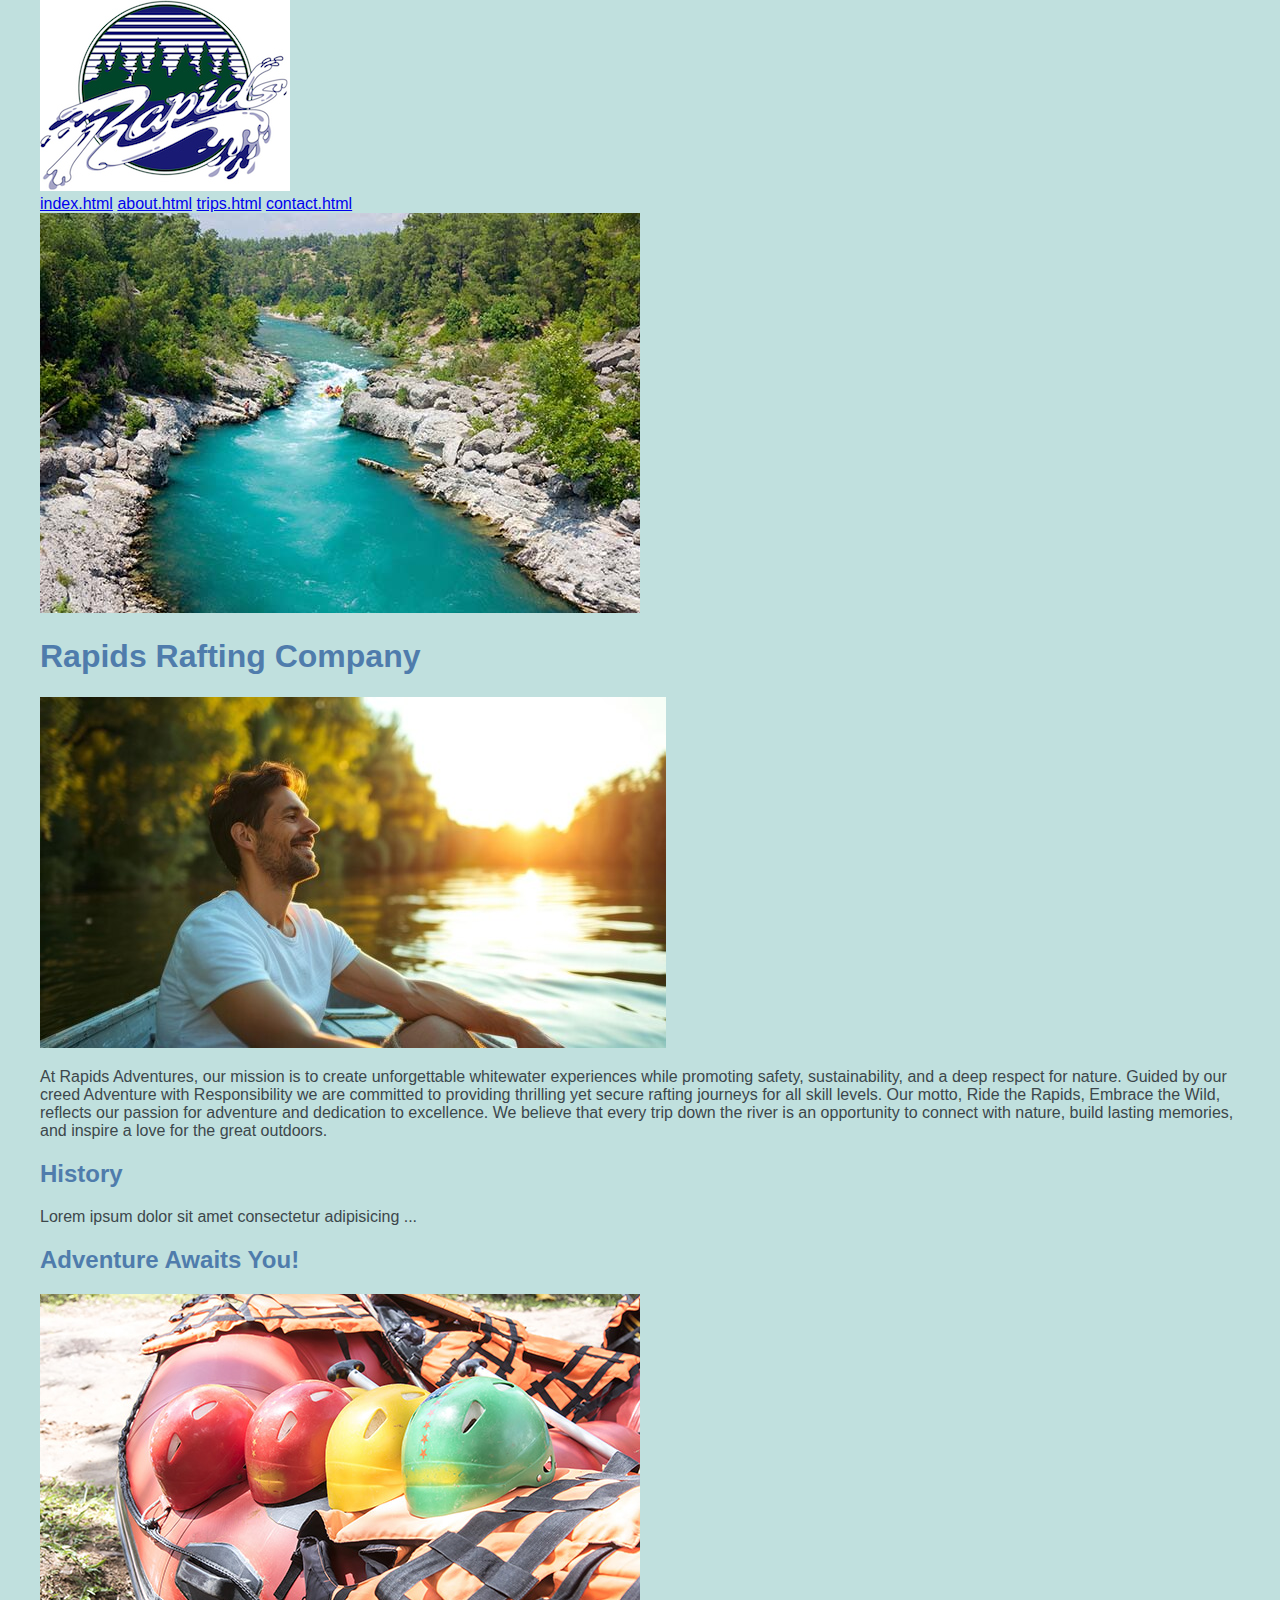
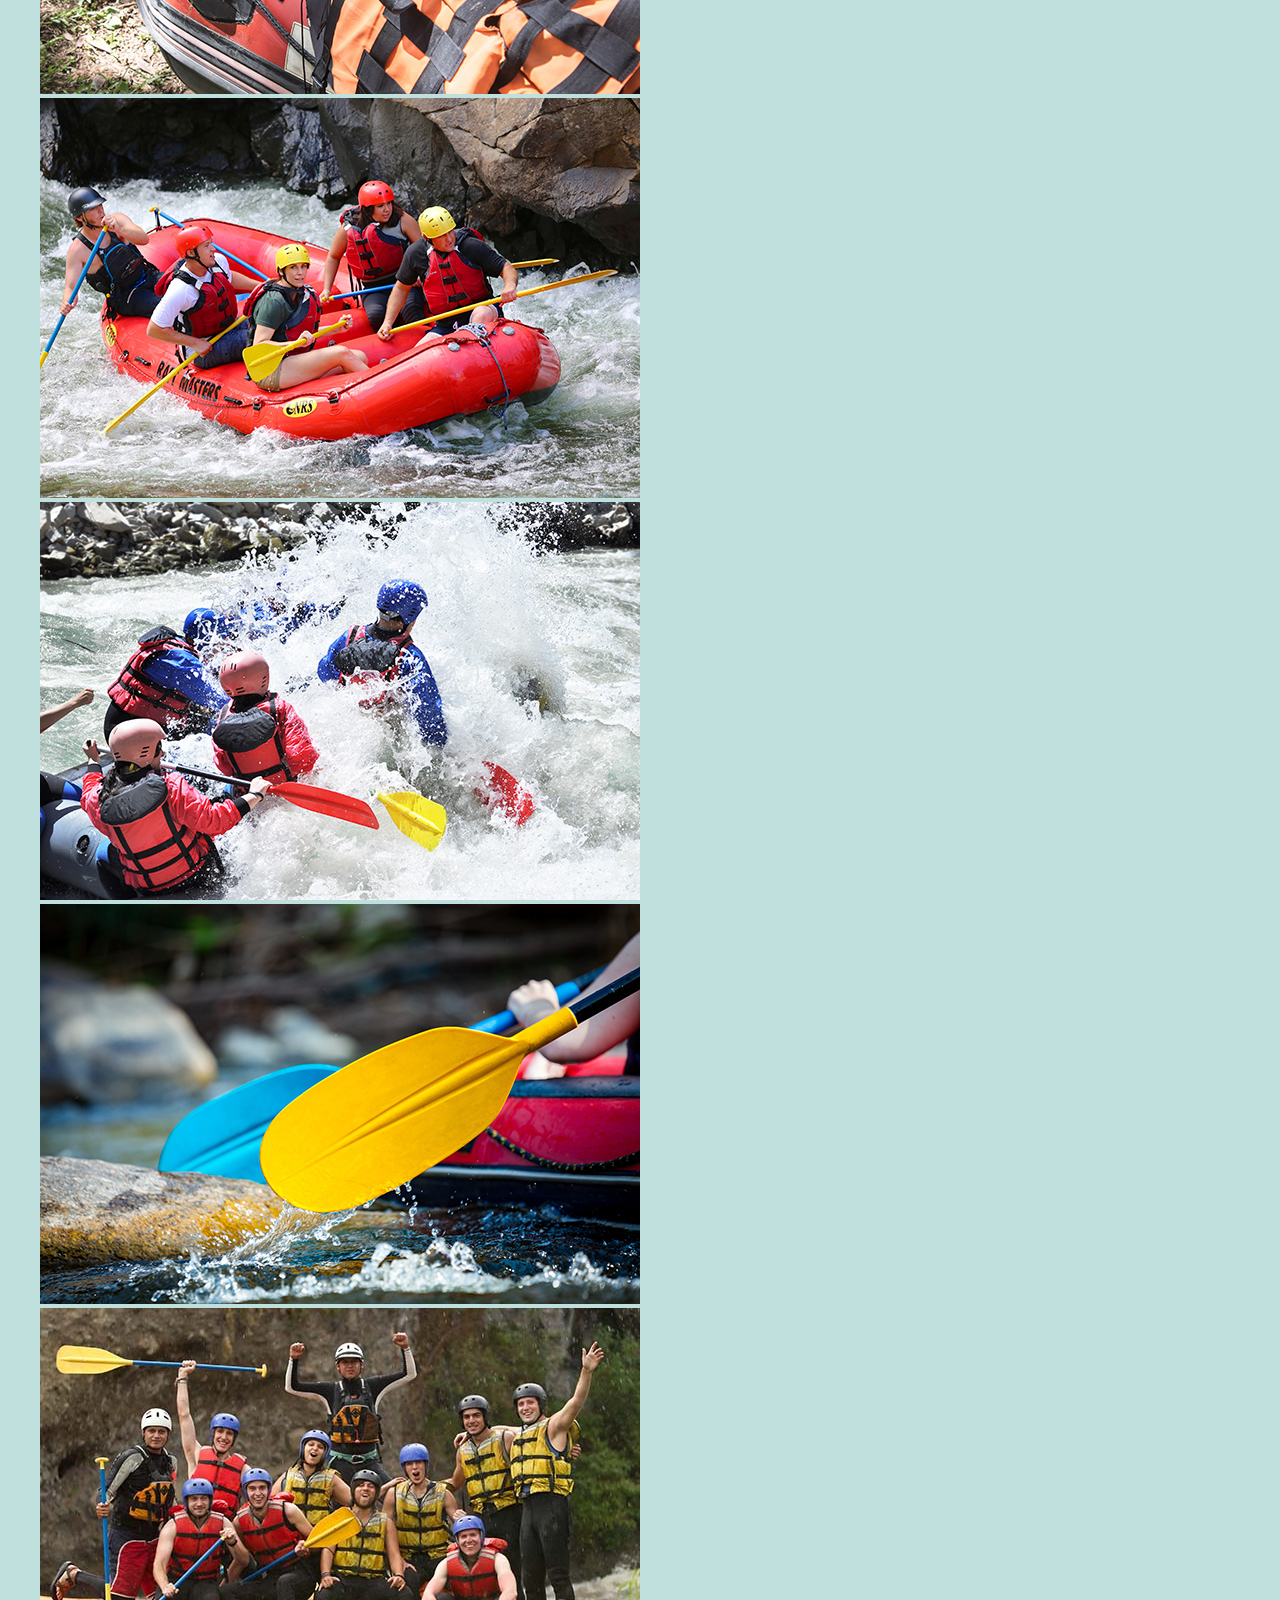
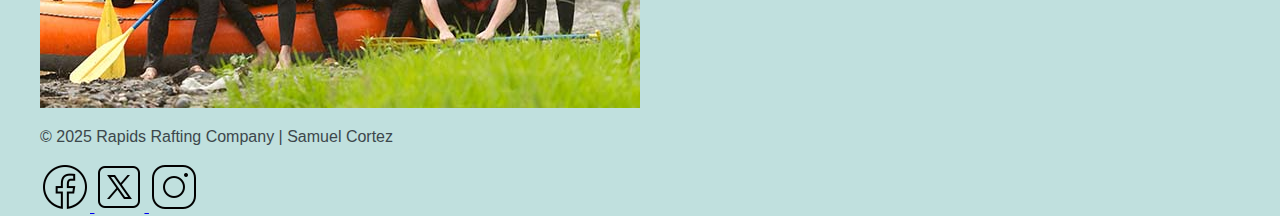
==== wwr/about.html @ 059e87f7 "." ====
<!DOCTYPE html>
<html lang="en">
  <head>
    <meta charset="utf-8">
    <meta name="viewport" content="width=device-width, initial-scale=1.0">
    <title>About us</title>
    <meta name="description" content="Describe your home page here using keywords like your name, the course, the purpose of the page.">
    <meta name="author" content="Your name">
    <link rel="preconnect" href="https://fonts.googleapis.com">
    <link rel="preconnect" href="https://fonts.gstatic.com" crossorigin>
    <link href="https://fonts.googleapis.com/css2?family=WinkySans:wght@400;700;900&family=Gidole:wght@400;700&display=swap" rel="stylesheet">
    <link rel="stylesheet" href="styles/rafting.css">
  </head>
  <body>
    <header>
      <img src="images/image.jpg" alt="">
      <nav>
        <a href="#">index.html</a>
        <a href="#">about.html</a>
        <a href="#">trips.html</a>
        <a href="#">contact.html</a>
      </nav>
    </header>
    <main>
            <div>
              <img src="images/image1b.jpg" alt="...">
              <h1>Rapids Rafting Company</h1>
              <article>
                <img src="images/image1c.jpg" alt="...">
                <p>At Rapids Adventures, our mission is to create unforgettable whitewater experiences while promoting safety, sustainability, and a deep respect for nature. Guided by our creed Adventure with Responsibility we are committed to providing thrilling yet secure rafting journeys for all skill levels. Our motto, Ride the Rapids, Embrace the Wild, reflects our passion for adventure and dedication to excellence. We believe that every trip down the river is an opportunity to connect with nature, build lasting memories, and inspire a love for the great outdoors.</p>
              </article>
            </div>
            <section>
              <h2>History</h2>
              <p>Lorem ipsum dolor sit amet consectetur adipisicing ...</p>
            </section>
            <section>
              <h2>Adventure Awaits You!</h2>
              <img src="images/image2.jpg" alt="...">
              <img src="images/image3.jpg" alt="...">
              <img src="images/image4.jpg" alt="...">
              <img src="images/image5.jpg" alt="...">
              <img src="images/image6.jpg" alt="...">
            </section>
    </main>
    <footer>
        <p>© 2025 Rapids Rafting Company | Samuel Cortez</p>
        <nav class="sociallinks">
            <a href="https://facebook.com">
              <img src="images/facebook.png" alt="Facebook">
            </a>
            <a href="https://twitter.com">
              <img src="images/twitter.png" alt="Twitter">
            </a>
            <a href="https://instagram.com">
              <img src="images/instagram.png" alt="Instagram">
            </a>
          </nav>
    </footer>
  </body>
</html>
---- wwr/styles/rafting.css ----
/* Define CSS Variables */
:root {
    --primary-color: #4f7cac;
    --secondary-color: #c0e0de;
    --accent1-color: #162521;
    --accent2-color: #3c474b;
}

/* Limit Page Width */
body {
    max-width: 1200px;
    margin: 0 auto;
    font-family: Arial, sans-serif;
    background-color: var(--secondary-color);
    color: var(--accent1-color);
}

/* Headings and Paragraphs */
h1, h2, h3 {
    color: var(--primary-color);
}

p {
    color: var(--accent2-color);
}

/* Remove Underlines from Social Media Image Links */
.social-media a {
    text-decoration: none;
}

/* Hero Container */
.hero {
    position: relative;
    text-align: center;
}

.hero img {
    display: block;
    width: 100%;
    height: auto;
}

/* Positioning h1 Absolutely */
.hero h1 {
    position: absolute;
    top: 20%;
    left: 50%;
    transform: translate(-50%, -50%);
    color: white;
    background-color: rgba(0, 0, 0, 0.6);
    padding: 10px 20px;
    border-radius: 5px;
}

/* Positioning Article Absolutely */
.hero article {
    position: absolute;
    bottom: 10%;
    left: 10%;
    background-color: rgba(255, 255, 255, 0.8);
    padding: 15px;
    border-radius: 5px;
    max-width: 400px;
}

/* Float Image inside Article */
.hero article img {
    float: right;
    margin-left: 15px;
    max-width: 100px;
}
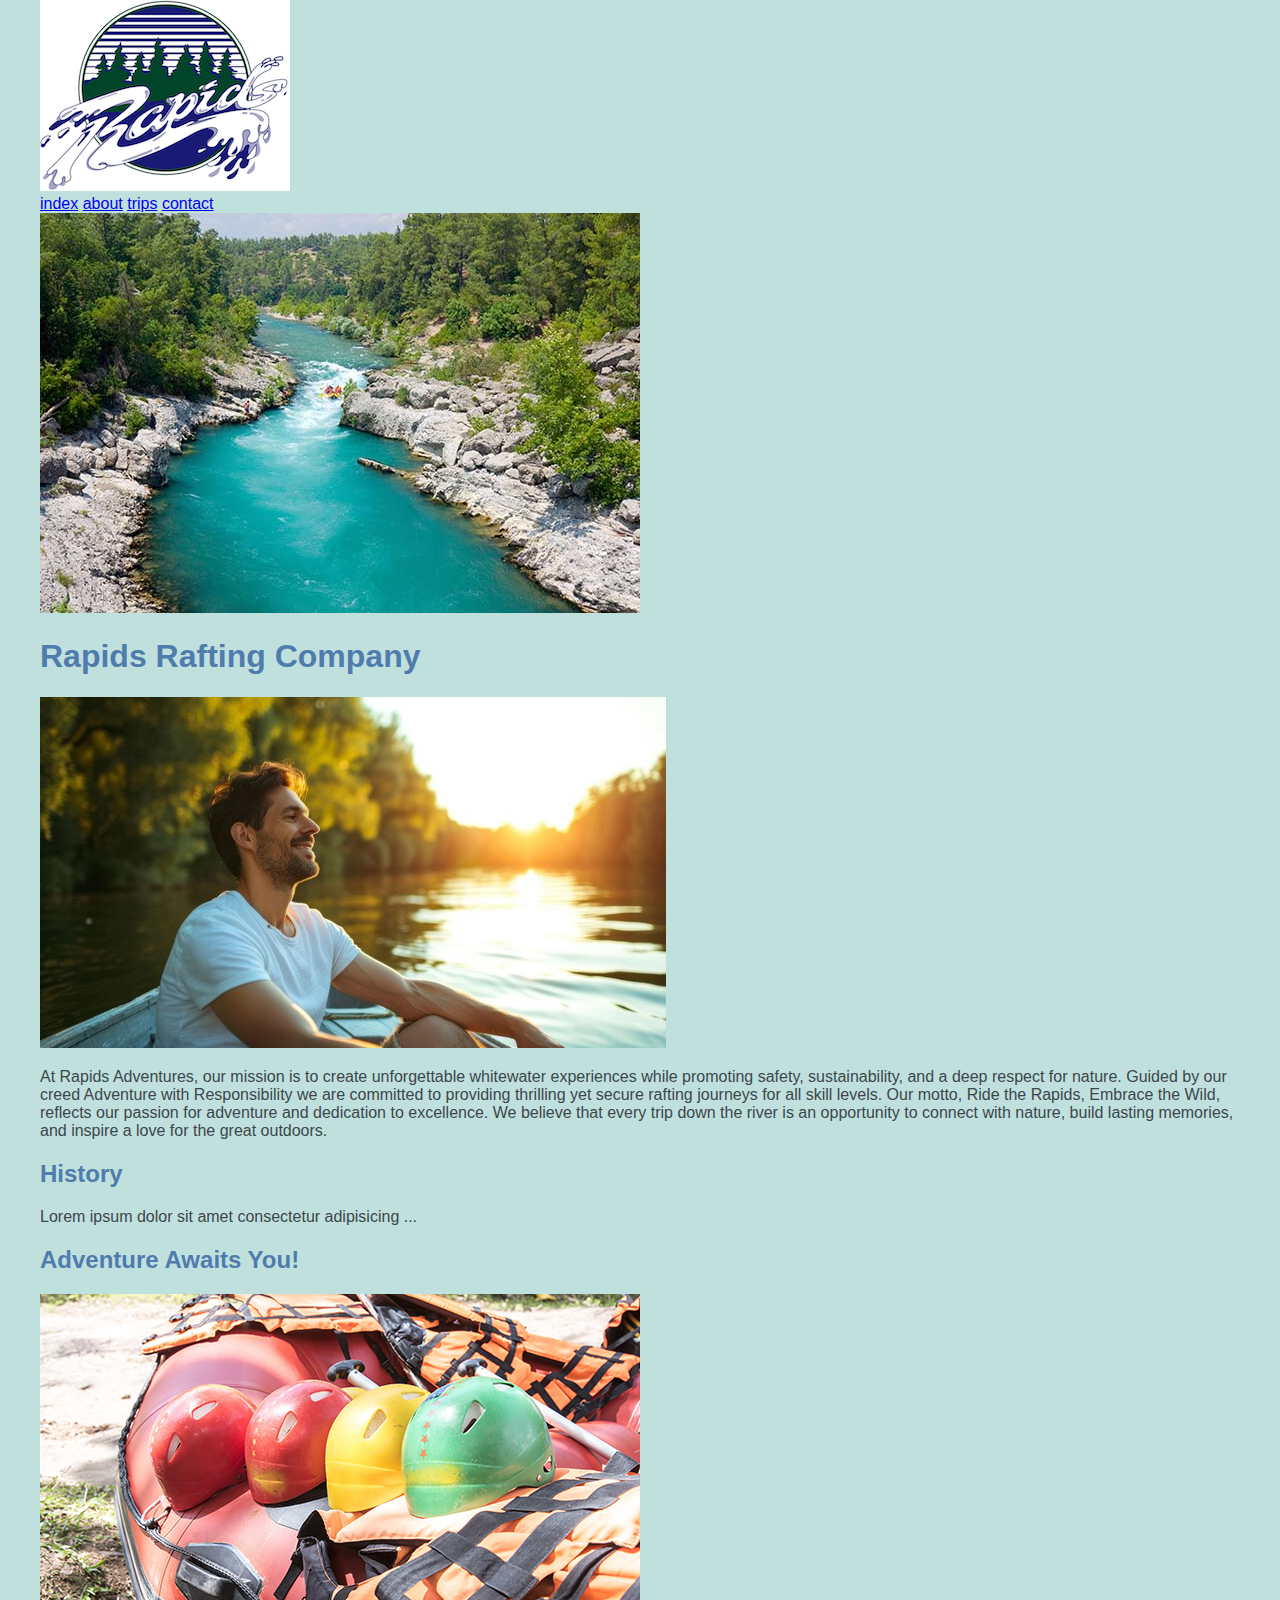
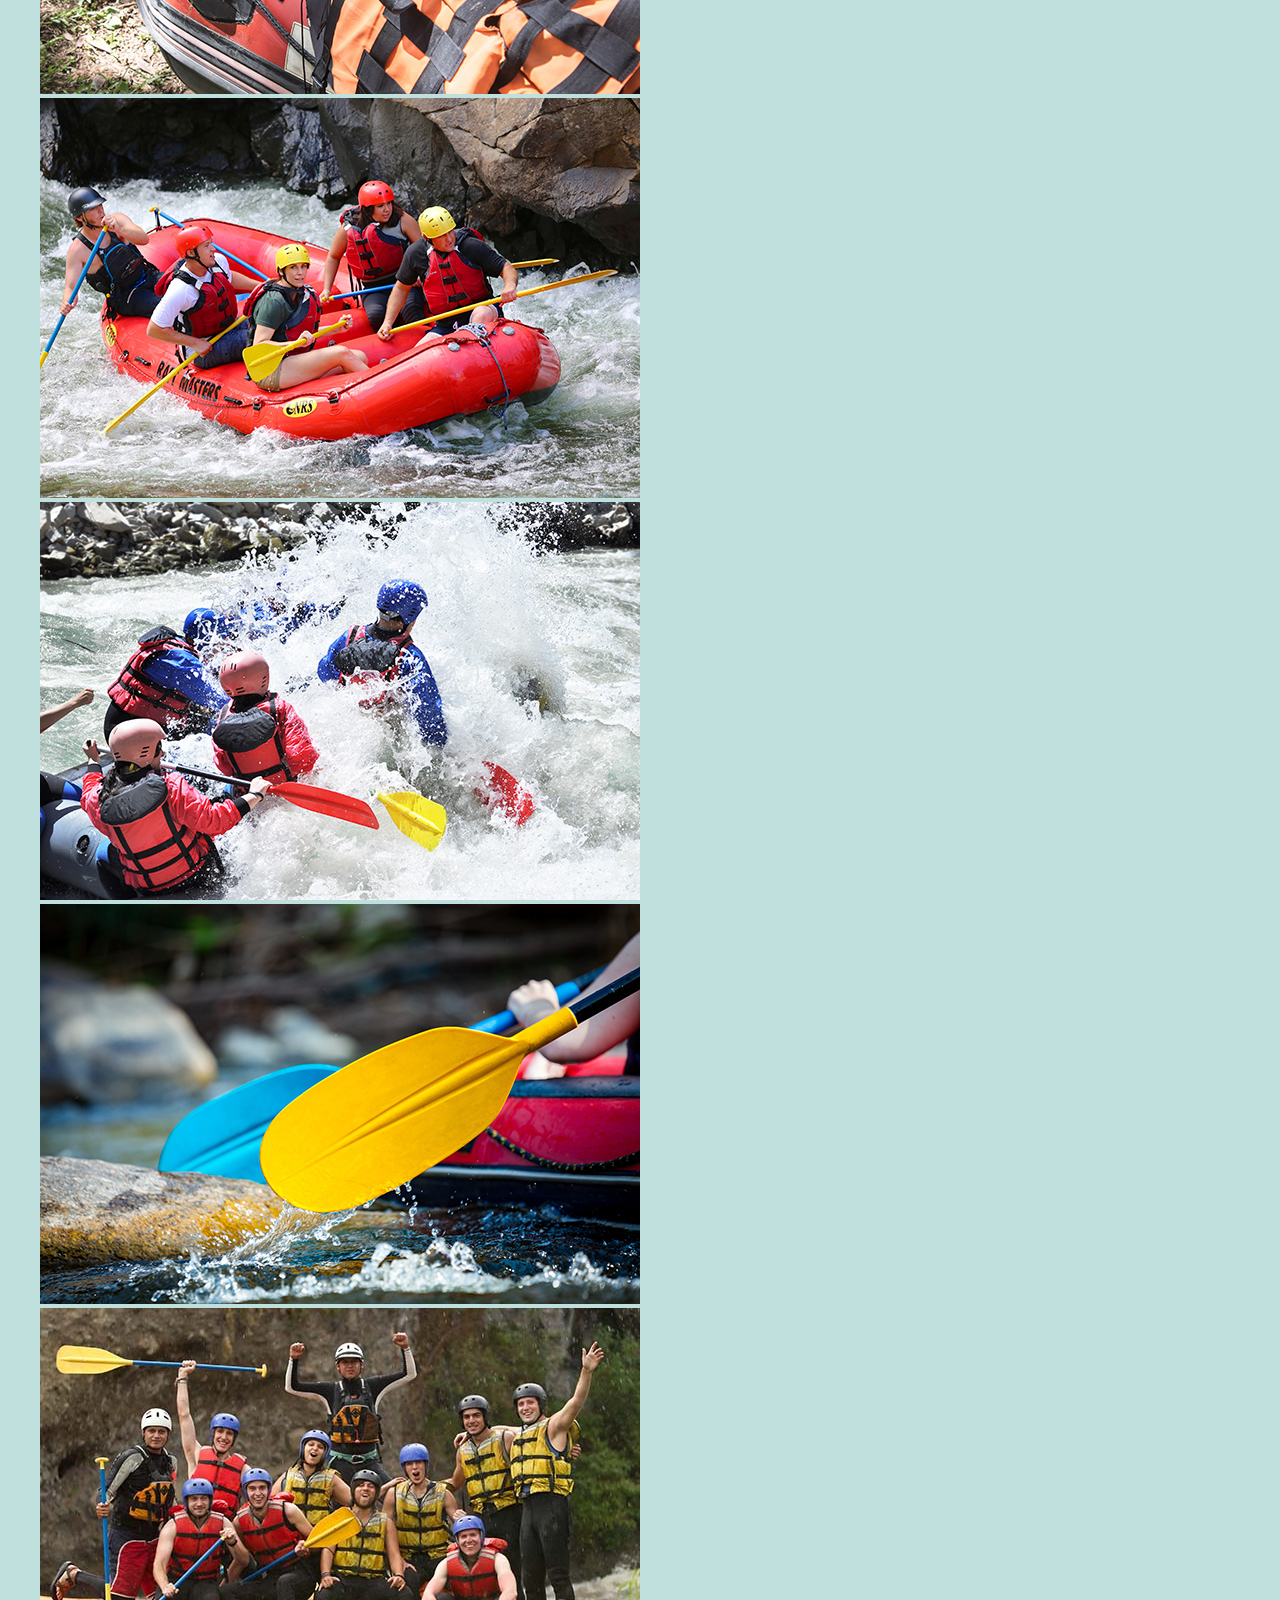
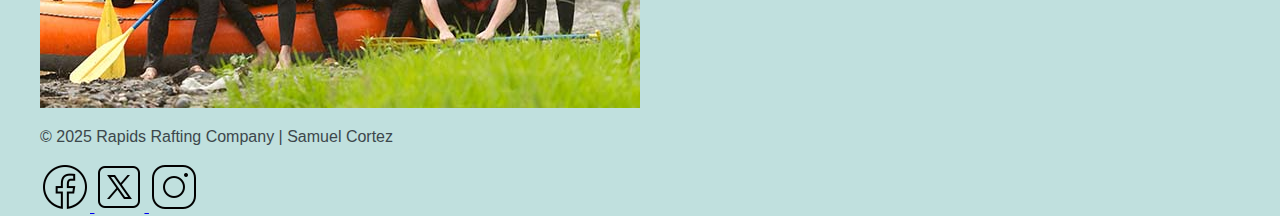
==== commit eeff2164: "." ====
--- a/wwr/about.html
+++ b/wwr/about.html
@@ -3,7 +3,7 @@
   <head>
     <meta charset="utf-8">
     <meta name="viewport" content="width=device-width, initial-scale=1.0">
-    <title>About us</title>
+    <title>About us-Rapids Rafting Company</title>
     <meta name="description" content="Describe your home page here using keywords like your name, the course, the purpose of the page.">
     <meta name="author" content="Your name">
     <link rel="preconnect" href="https://fonts.googleapis.com">
@@ -15,10 +15,10 @@
     <header>
       <img src="images/image.jpg" alt="">
       <nav>
-        <a href="#">index.html</a>
-        <a href="#">about.html</a>
-        <a href="#">trips.html</a>
-        <a href="#">contact.html</a>
+        <a href="#">index</a>
+        <a href="#">about</a>
+        <a href="#">trips</a>
+        <a href="#">contact</a>
       </nav>
     </header>
     <main>
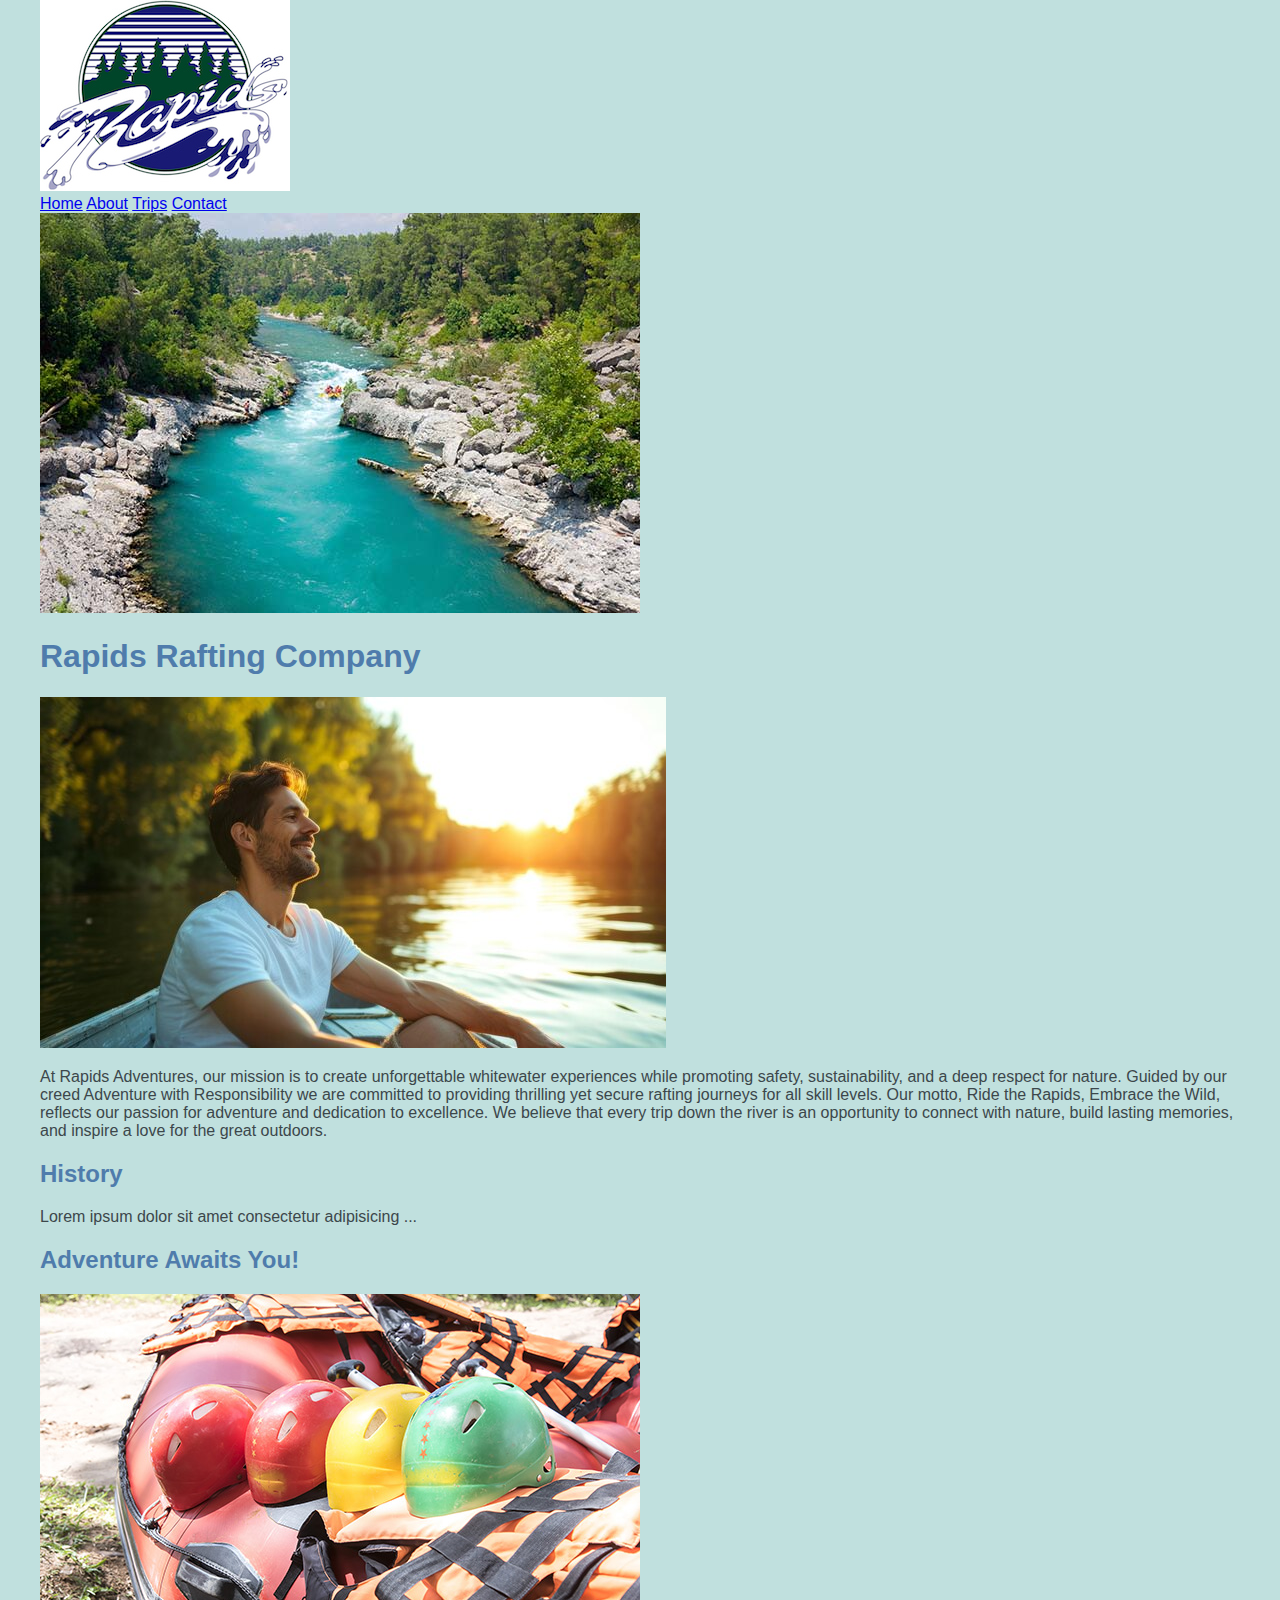
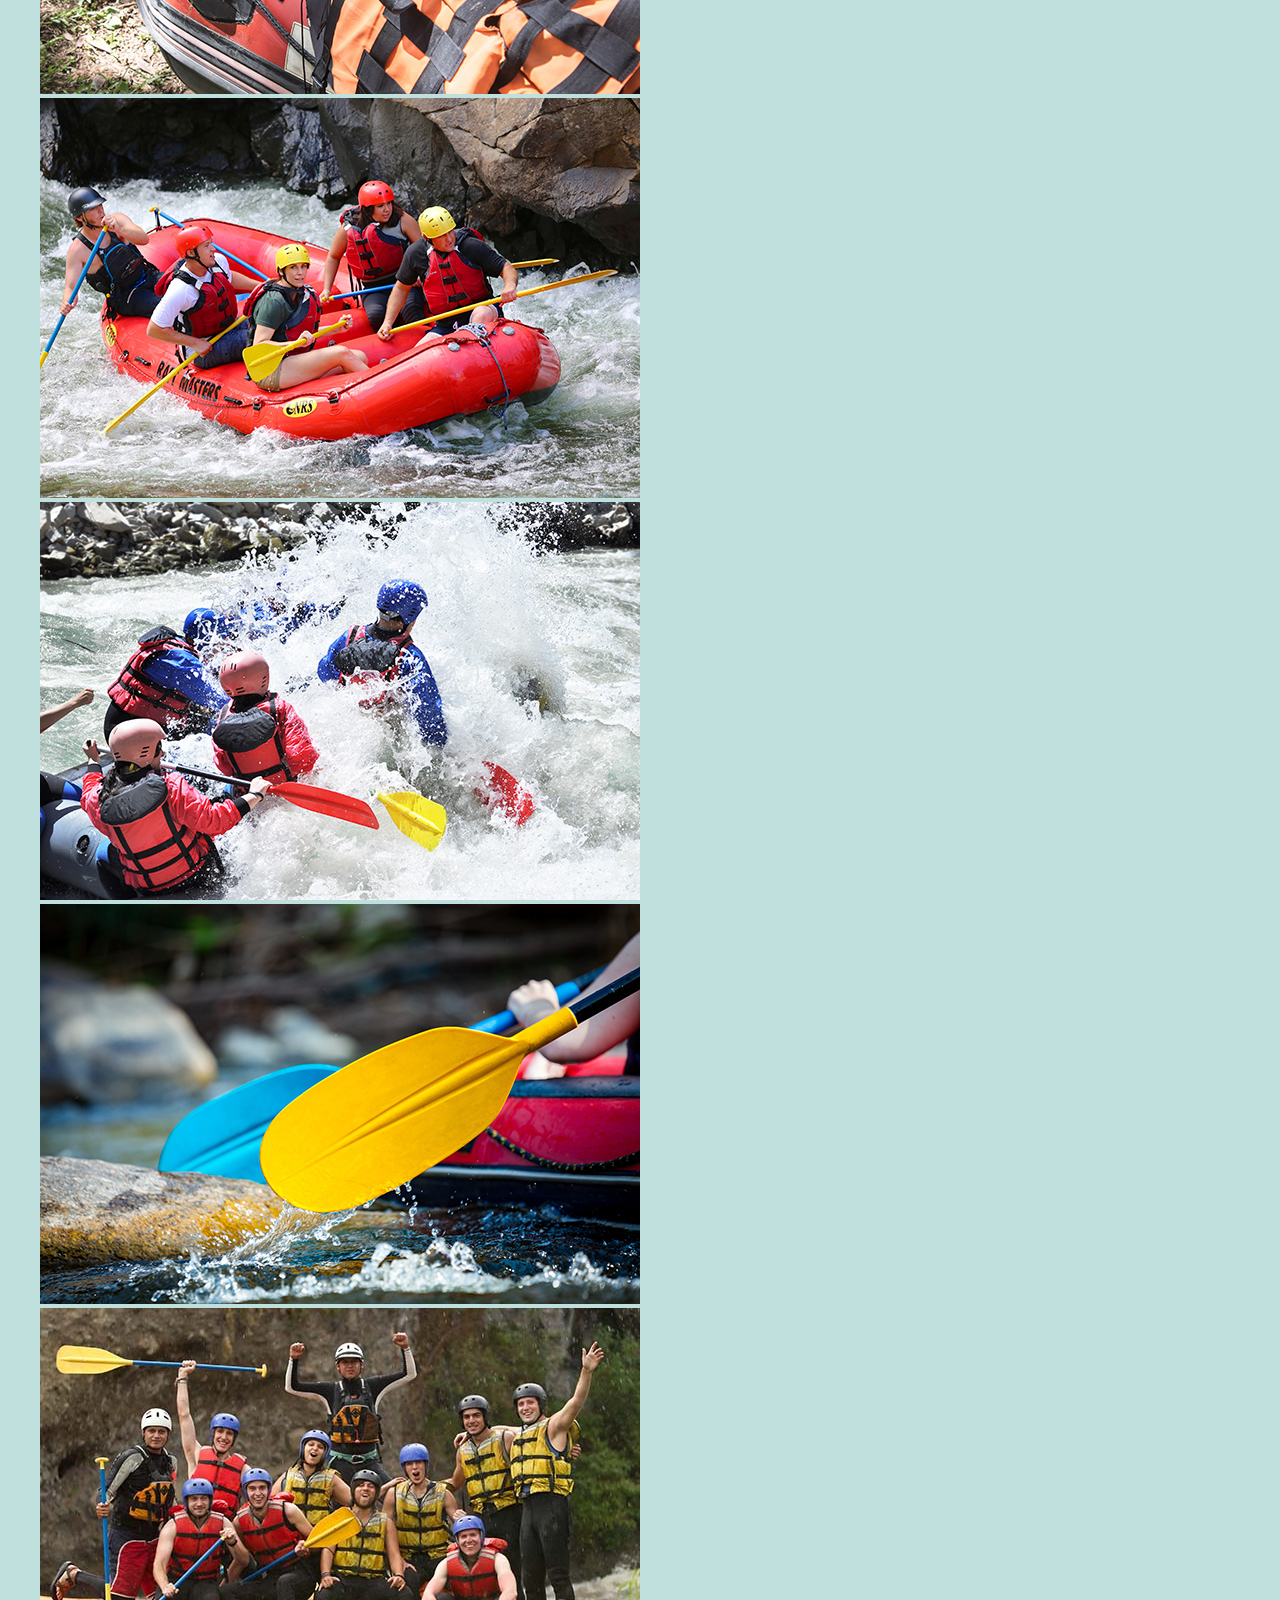
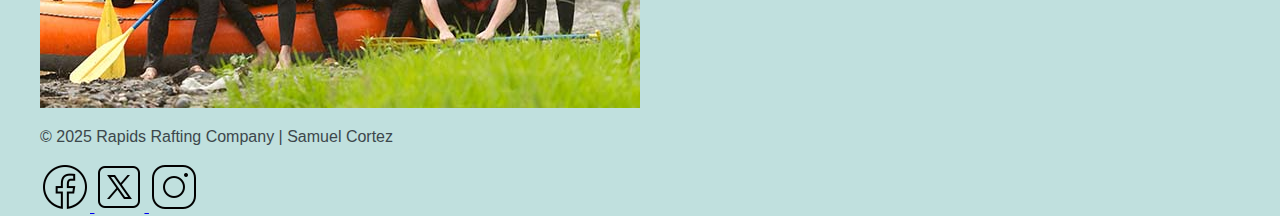
==== commit 74307eed: "corrections" ====
--- a/wwr/about.html
+++ b/wwr/about.html
@@ -15,11 +15,12 @@
     <header>
       <img src="images/image.jpg" alt="">
       <nav>
-        <a href="#">index</a>
-        <a href="#">about</a>
-        <a href="#">trips</a>
-        <a href="#">contact</a>
-      </nav>
+        <a href="index.html">Home</a>
+        <a href="about.html">About</a>
+        <a href="trips.html">Trips</a>
+        <a href="contact.html">Contact</a>
+    </nav>
+    
     </header>
     <main>
             <div>
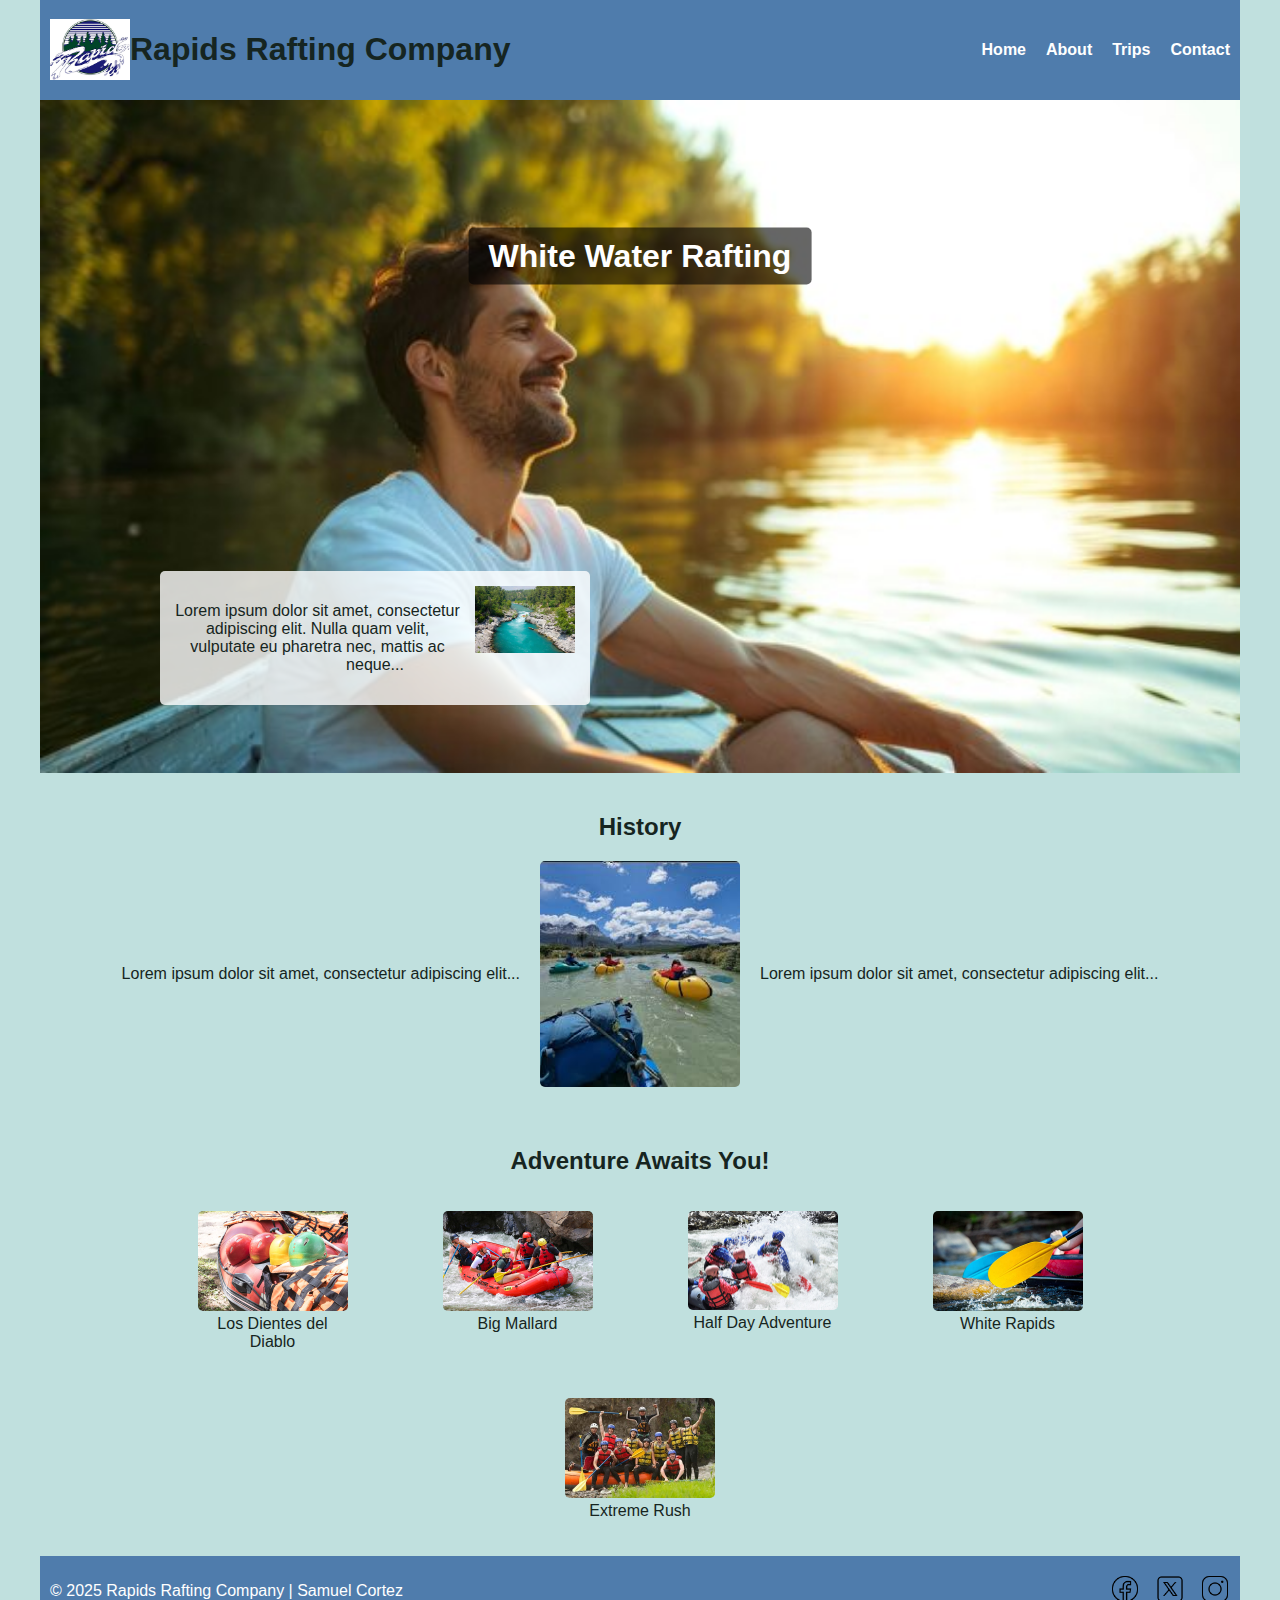
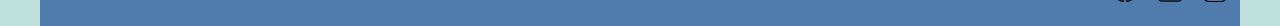
==== commit 9a33e6f9: "Changes" ====
--- a/wwr/about.html
+++ b/wwr/about.html
@@ -3,9 +3,9 @@
   <head>
     <meta charset="utf-8">
     <meta name="viewport" content="width=device-width, initial-scale=1.0">
-    <title>About us-Rapids Rafting Company</title>
-    <meta name="description" content="Describe your home page here using keywords like your name, the course, the purpose of the page.">
-    <meta name="author" content="Your name">
+    <title>About us - Rapids Rafting Company</title>
+    <meta name="description" content="Learn more about Rapids Rafting Company and our adventures.">
+    <meta name="author" content="Samuel Cortez">
     <link rel="preconnect" href="https://fonts.googleapis.com">
     <link rel="preconnect" href="https://fonts.gstatic.com" crossorigin>
     <link href="https://fonts.googleapis.com/css2?family=WinkySans:wght@400;700;900&family=Gidole:wght@400;700&display=swap" rel="stylesheet">
@@ -13,50 +13,69 @@
   </head>
   <body>
     <header>
-      <img src="images/image.jpg" alt="">
-      <nav>
-        <a href="index.html">Home</a>
-        <a href="about.html">About</a>
-        <a href="trips.html">Trips</a>
-        <a href="contact.html">Contact</a>
-    </nav>
-    
+      <div class="header-container">
+        <img src="images/image.jpg" alt="Company Logo" class="logo">
+        <h1>Rapids Rafting Company</h1>
+        <nav>
+          <ul>
+            <li><a href="index.html">Home</a></li>
+            <li><a href="about.html">About</a></li>
+            <li><a href="trips.html">Trips</a></li>
+            <li><a href="contact.html">Contact</a></li>
+          </ul>
+        </nav>
+      </div>
     </header>
     <main>
-            <div>
-              <img src="images/image1b.jpg" alt="...">
-              <h1>Rapids Rafting Company</h1>
-              <article>
-                <img src="images/image1c.jpg" alt="...">
-                <p>At Rapids Adventures, our mission is to create unforgettable whitewater experiences while promoting safety, sustainability, and a deep respect for nature. Guided by our creed Adventure with Responsibility we are committed to providing thrilling yet secure rafting journeys for all skill levels. Our motto, Ride the Rapids, Embrace the Wild, reflects our passion for adventure and dedication to excellence. We believe that every trip down the river is an opportunity to connect with nature, build lasting memories, and inspire a love for the great outdoors.</p>
-              </article>
-            </div>
-            <section>
-              <h2>History</h2>
-              <p>Lorem ipsum dolor sit amet consectetur adipisicing ...</p>
-            </section>
-            <section>
-              <h2>Adventure Awaits You!</h2>
-              <img src="images/image2.jpg" alt="...">
-              <img src="images/image3.jpg" alt="...">
-              <img src="images/image4.jpg" alt="...">
-              <img src="images/image5.jpg" alt="...">
-              <img src="images/image6.jpg" alt="...">
-            </section>
+      <section class="hero">
+        <img src="images/image1c.jpg" alt="Rafting Adventure">
+        <h1>White Water Rafting</h1>
+        <article>
+          <img src="images/image1b.jpg" alt="Adventure Icon">
+          <p>Lorem ipsum dolor sit amet, consectetur adipiscing elit. Nulla quam velit, vulputate eu pharetra nec, mattis ac neque...</p>
+        </article>
+      </section>
+      <section class="history">
+        <h2>History</h2>
+        <div class="history-content">
+          <p>Lorem ipsum dolor sit amet, consectetur adipiscing elit...</p>
+          <img src="images/history.jpeg" alt="History Image">
+          <p>Lorem ipsum dolor sit amet, consectetur adipiscing elit...</p>
+        </div>
+      </section>
+      <section class="adventure">
+        <h2>Adventure Awaits You!</h2>
+        <div class="gallery">
+          <figure>
+            <img src="images/image2.jpg" alt="Los Dientes del Diablo">
+            <figcaption>Los Dientes del Diablo</figcaption>
+          </figure>
+          <figure>
+            <img src="images/image3.jpg" alt="Big Mallard">
+            <figcaption>Big Mallard</figcaption>
+          </figure>
+          <figure>
+            <img src="images/image4.jpg" alt="Half Day Adventure">
+            <figcaption>Half Day Adventure</figcaption>
+          </figure>
+          <figure>
+            <img src="images/image5.jpg" alt="White Rapids">
+            <figcaption>White Rapids</figcaption>
+          </figure>
+          <figure>
+            <img src="images/image6.jpg" alt="Extreme Rush">
+            <figcaption>Extreme Rush</figcaption>
+          </figure>
+        </div>
+      </section>
     </main>
     <footer>
-        <p>© 2025 Rapids Rafting Company | Samuel Cortez</p>
-        <nav class="sociallinks">
-            <a href="https://facebook.com">
-              <img src="images/facebook.png" alt="Facebook">
-            </a>
-            <a href="https://twitter.com">
-              <img src="images/twitter.png" alt="Twitter">
-            </a>
-            <a href="https://instagram.com">
-              <img src="images/instagram.png" alt="Instagram">
-            </a>
-          </nav>
+      <p>&copy; 2025 Rapids Rafting Company | Samuel Cortez</p>
+      <nav class="sociallinks">
+        <a href="https://facebook.com"><img src="images/facebook.png" alt="Facebook"></a>
+        <a href="https://twitter.com"><img src="images/twitter.png" alt="Twitter"></a>
+        <a href="https://instagram.com"><img src="images/instagram.png" alt="Instagram"></a>
+      </nav>
     </footer>
   </body>
 </html>--- a/wwr/styles/rafting.css
+++ b/wwr/styles/rafting.css
@@ -15,21 +15,34 @@
     color: var(--accent1-color);
 }
 
-/* Headings and Paragraphs */
-h1, h2, h3 {
-    color: var(--primary-color);
+/* Header Layout using Grid */
+.header-container {
+    display: grid;
+    grid-template-columns: auto 1fr auto;
+    align-items: center;
+    background-color: var(--primary-color);
+    padding: 10px;
 }
 
-p {
-    color: var(--accent2-color);
+.logo {
+    width: 80px;
+    height: auto;
 }
 
-/* Remove Underlines from Social Media Image Links */
-.social-media a {
-    text-decoration: none;
+nav ul {
+    display: flex;
+    gap: 20px;
+    list-style: none;
+    padding: 0;
 }
 
-/* Hero Container */
+nav a {
+    text-decoration: none;
+    color: white;
+    font-weight: bold;
+}
+
+/* Hero Section */
 .hero {
     position: relative;
     text-align: center;
@@ -41,7 +54,6 @@
     height: auto;
 }
 
-/* Positioning h1 Absolutely */
 .hero h1 {
     position: absolute;
     top: 20%;
@@ -53,7 +65,6 @@
     border-radius: 5px;
 }
 
-/* Positioning Article Absolutely */
 .hero article {
     position: absolute;
     bottom: 10%;
@@ -64,9 +75,73 @@
     max-width: 400px;
 }
 
-/* Float Image inside Article */
 .hero article img {
     float: right;
     margin-left: 15px;
     max-width: 100px;
 }
+
+/* History Section */
+.history {
+    text-align: center;
+    padding: 20px;
+}
+
+.history-content {
+    display: flex;
+    align-items: center;
+    gap: 20px;
+    justify-content: center;
+}
+
+.history-content img {
+    max-width: 200px;
+    border-radius: 5px;
+}
+
+/* Adventure Section */
+.adventure {
+    text-align: center;
+    padding: 20px;
+}
+
+.gallery {
+    display: flex;
+    justify-content: center;
+    gap: 15px;
+    flex-wrap: wrap;
+}
+
+.gallery figure {
+    text-align: center;
+    max-width: 150px;
+}
+
+.gallery img {
+    width: 100%;
+    border-radius: 5px;
+}
+
+/* Footer */
+footer {
+    display: flex;
+    justify-content: space-between;
+    align-items: center;
+    background-color: var(--primary-color);
+    padding: 10px;
+    color: white;
+}
+
+.sociallinks {
+    display: flex;
+    gap: 15px;
+}
+
+.sociallinks a {
+    text-decoration: none;
+}
+
+.sociallinks img {
+    width: 30px;
+    height: auto;
+}
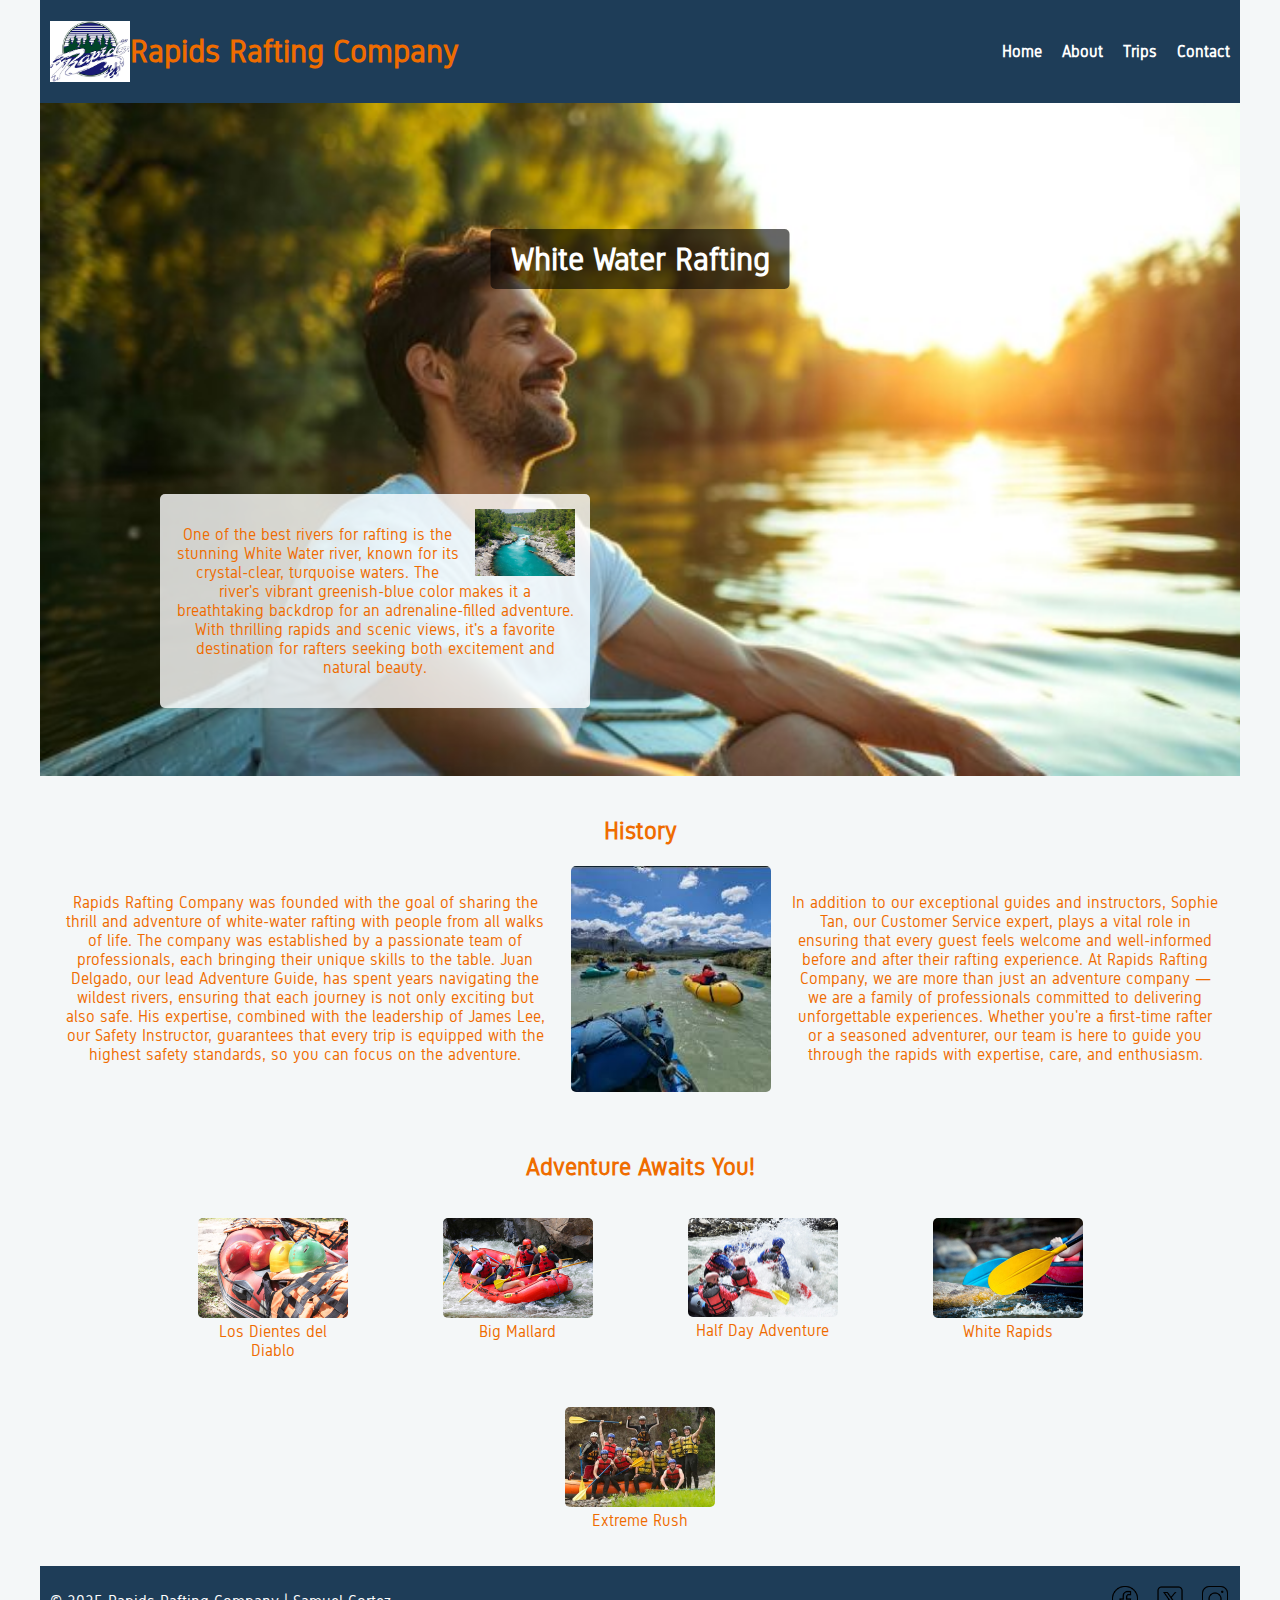
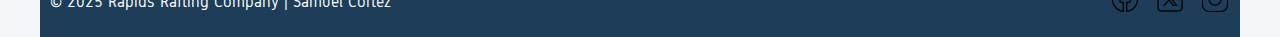
==== commit a6a3c668: "work of the final proyect" ====
--- a/wwr/about.html
+++ b/wwr/about.html
@@ -3,7 +3,7 @@
   <head>
     <meta charset="utf-8">
     <meta name="viewport" content="width=device-width, initial-scale=1.0">
-    <title>About us - Rapids Rafting Company</title>
+    <title>About Us - Rapids Rafting Company</title>
     <meta name="description" content="Learn more about Rapids Rafting Company and our adventures.">
     <meta name="author" content="Samuel Cortez">
     <link rel="preconnect" href="https://fonts.googleapis.com">
@@ -32,15 +32,15 @@
         <h1>White Water Rafting</h1>
         <article>
           <img src="images/image1b.jpg" alt="Adventure Icon">
-          <p>Lorem ipsum dolor sit amet, consectetur adipiscing elit. Nulla quam velit, vulputate eu pharetra nec, mattis ac neque...</p>
+          <p>One of the best rivers for rafting is the stunning White Water river, known for its crystal-clear, turquoise waters. The river's vibrant greenish-blue color makes it a breathtaking backdrop for an adrenaline-filled adventure. With thrilling rapids and scenic views, it's a favorite destination for rafters seeking both excitement and natural beauty.</p>
         </article>
       </section>
       <section class="history">
         <h2>History</h2>
         <div class="history-content">
-          <p>Lorem ipsum dolor sit amet, consectetur adipiscing elit...</p>
+          <p>Rapids Rafting Company was founded with the goal of sharing the thrill and adventure of white-water rafting with people from all walks of life. The company was established by a passionate team of professionals, each bringing their unique skills to the table. Juan Delgado, our lead Adventure Guide, has spent years navigating the wildest rivers, ensuring that each journey is not only exciting but also safe. His expertise, combined with the leadership of James Lee, our Safety Instructor, guarantees that every trip is equipped with the highest safety standards, so you can focus on the adventure.</p>
           <img src="images/history.jpeg" alt="History Image">
-          <p>Lorem ipsum dolor sit amet, consectetur adipiscing elit...</p>
+          <p>In addition to our exceptional guides and instructors, Sophie Tan, our Customer Service expert, plays a vital role in ensuring that every guest feels welcome and well-informed before and after their rafting experience. At Rapids Rafting Company, we are more than just an adventure company — we are a family of professionals committed to delivering unforgettable experiences. Whether you're a first-time rafter or a seasoned adventurer, our team is here to guide you through the rapids with expertise, care, and enthusiasm.</p>
         </div>
       </section>
       <section class="adventure">
--- a/wwr/styles/rafting.css
+++ b/wwr/styles/rafting.css
@@ -1,16 +1,16 @@
 /* Define CSS Variables */
 :root {
-    --primary-color: #4f7cac;
-    --secondary-color: #c0e0de;
-    --accent1-color: #162521;
-    --accent2-color: #3c474b;
+    --primary-color: #1e3d58; /* Azul oscuro */
+    --secondary-color: #f4f7f8; /* Fondo claro */
+    --accent1-color: #ef6c00; /* Naranja cálido */
+    --accent2-color: #a9b7c6; /* Gris claro */
 }
 
 /* Limit Page Width */
 body {
     max-width: 1200px;
     margin: 0 auto;
-    font-family: Arial, sans-serif;
+    font-family: 'Gidole', Arial, sans-serif;
     background-color: var(--secondary-color);
     color: var(--accent1-color);
 }
@@ -122,6 +122,133 @@
     border-radius: 5px;
 }
 
+/* Contact Info Section */
+.contact-info {
+    padding: 20px;
+    background-color: #ffffff;
+    border-radius: 8px;
+    margin-bottom: 30px;
+}
+
+.contact-info h2 {
+    font-family: 'WinkySans', sans-serif;
+    font-size: 1.8rem;
+    margin-bottom: 10px;
+}
+
+.contact-info p {
+    margin: 5px 0;
+}
+
+.contact-info a {
+    color: var(--accent1-color);
+    text-decoration: underline;
+}
+
+.map iframe {
+    width: 100%;
+    height: 400px;
+    border: none;
+    border-radius: 8px;
+    margin-top: 15px;
+}
+
+/* Team Section */
+.team {
+    background-color: #ffffff;
+    padding: 20px;
+    border-radius: 8px;
+    margin-bottom: 30px;
+    text-align: center;
+}
+
+.team-gallery {
+    display: flex;
+    justify-content: center;
+    gap: 20px;
+    flex-wrap: wrap;
+    margin-top: 15px;
+}
+
+.team-gallery figure {
+    max-width: 200px;
+    text-align: center;
+}
+
+.team-gallery img {
+    width: 100%;
+    border-radius: 50%;
+    border: 3px solid var(--primary-color);
+}
+
+.team-gallery figcaption {
+    margin-top: 10px;
+    font-weight: bold;
+}
+
+/* Contact Form Section */
+.contact-form {
+    background-color: #ffffff;
+    padding: 20px;
+    border-radius: 8px;
+    margin-bottom: 30px;
+}
+
+.contact-form h2 {
+    font-family: 'WinkySans', sans-serif;
+    font-size: 1.8rem;
+    margin-bottom: 15px;
+}
+
+form {
+    display: flex;
+    flex-direction: column;
+    gap: 12px;
+}
+
+form label {
+    font-weight: bold;
+}
+
+form input[type="text"],
+form input[type="email"],
+form textarea {
+    padding: 10px;
+    border: 1px solid #ccc;
+    border-radius: 5px;
+    font-family: inherit;
+}
+
+form fieldset {
+    border: 1px solid #ccc;
+    border-radius: 5px;
+    padding: 10px;
+}
+
+form fieldset legend {
+    font-weight: bold;
+}
+
+form input[type="radio"],
+form input[type="checkbox"] {
+    margin-right: 5px;
+}
+
+form button {
+    background-color: var(--primary-color);
+    color: white;
+    font-weight: bold;
+    border: none;
+    padding: 12px;
+    border-radius: 5px;
+    cursor: pointer;
+    transition: background-color 0.3s ease;
+}
+
+form button:hover {
+    background-color: var(--accent2-color);
+}
+
 /* Footer */
 footer {
     display: flex;
@@ -130,6 +257,12 @@
     background-color: var(--primary-color);
     padding: 10px;
     color: white;
+    flex-wrap: wrap;
+}
+
+footer a {
+    color: white;
+    text-decoration: underline;
 }
 
 .sociallinks {
